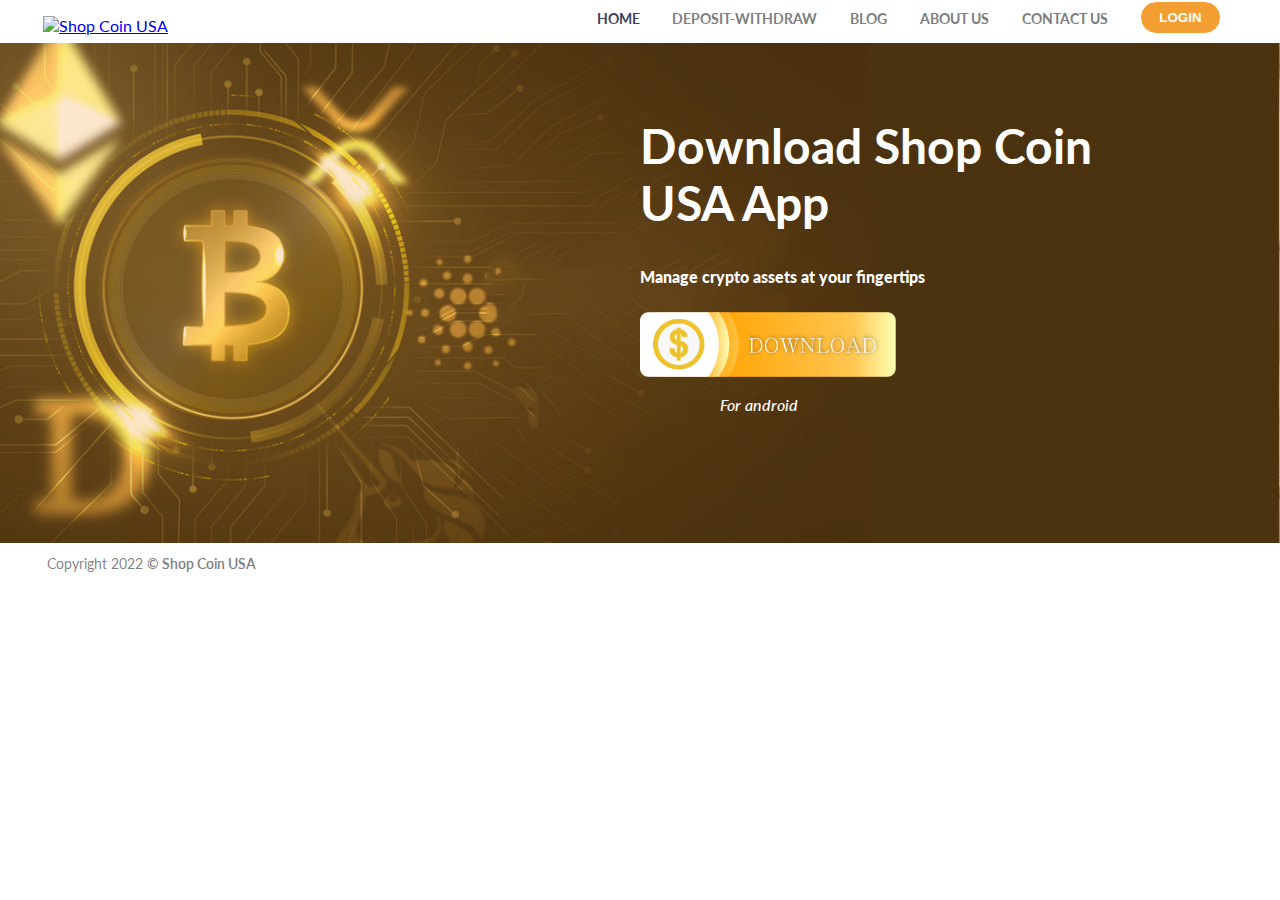
==== index.html @ 6541b502 "mt-upload" ====
<!DOCTYPE html>
<html lang="en">

<head>
    <meta charset="UTF-8">
    <meta http-equiv="X-UA-Compatible" content="IE=edge">
    <meta name="viewport" content="width=device-width, initial-scale=1.0">
    <link rel="stylesheet" href="./assets/css/grid.css">
    <link rel="stylesheet" href="./assets/css/style.css">
    <link rel="preconnect" href="https://fonts.googleapis.com">
    <link rel="preconnect" href="https://fonts.googleapis.com">
    <link rel="preconnect" href="https://fonts.gstatic.com" crossorigin>
    <link
        href="https://fonts.googleapis.com/css2?family=Lato:ital,wght@0,100;0,300;0,400;0,700;0,900;1,300;1,400;1,700&family=Montserrat:ital,wght@0,400;0,500;0,600;0,700;1,400;1,500;1,600&display=swap"
        rel="stylesheet">
    <title>Shop coin USA</title>
    <link rel="stylesheet" href="./assets/font/themify-icons-font/themify-icons/themify-icons.css">
</head>

<body>
    <div class="main">
        <header class="header">
            <div class="grid wide">
                <div class="header-wrap">
                    <nav class="header-inner">
                        <label for="navbar_moblie" class="navbar-icon">
                            <svg xmlns="http://www.w3.org/2000/svg" viewBox="0 0 448 512">
                                <!--! Font Awesome Pro 6.1.1 by @fontawesome - https://fontawesome.com License - https://fontawesome.com/license (Commercial License) Copyright 2022 Fonticons, Inc. -->
                                <path
                                    d="M0 96C0 78.33 14.33 64 32 64H416C433.7 64 448 78.33 448 96C448 113.7 433.7 128 416 128H32C14.33 128 0 113.7 0 96zM0 256C0 238.3 14.33 224 32 224H416C433.7 224 448 238.3 448 256C448 273.7 433.7 288 416 288H32C14.33 288 0 273.7 0 256zM416 448H32C14.33 448 0 433.7 0 416C0 398.3 14.33 384 32 384H416C433.7 384 448 398.3 448 416C448 433.7 433.7 448 416 448z" />
                            </svg>
                        </label>
                        <input type="checkbox" hidden name="" class="navbar_moblie-input" id="navbar_moblie">
                        <label for="navbar_moblie" class="nav-overlay">
                        </label>
                        <div class="header-logo">
                            <a href="index.html">
                                <img width="200" height="65"
                                    src="http://shopcoinusa.com/wp-content/uploads/2021/12/logo-e1640592718566.png"
                                    class="header_logo header-logo" alt="Shop Coin USA">
                            </a>
                        </div>
                        <nav class="nav__pc">
                            <ul class=" header-list">
                                <li class="header-item active">
                                    <a href="index.html" class="header-item-link">HOME</a>
                                </li>
                                <li class="header-item">
                                    <a href="deposit.html" class="header-item-link">DEPOSIT-WITHDRAW</a>
                                </li>
                                <li class="header-item">
                                    <a href="blog.html" class="header-item-link">BLOG</a>
                                </li>
                                <li class="header-item">
                                    <a href="about.html" class="header-item-link">ABOUT US </a>
                                </li>
                                <li class="header-item">
                                    <a href="contact.html" class="header-item-link">CONTACT US </a>
                                </li>
                                <li class="header-item">
                                    <a href="login.html"><button class="btn-login">LOGIN</button> </a>
                                </li>

                            </ul>

                        </nav>

                        <!-- nav mobile -->

                        <!-- Nav Mobile -->
                        <nav class="nav__mobile">
                            <ul class="mobile-header-list">
                                <li class="header-item active">
                                    <a href="index.html" class="mobile_header-item-link">HOME</a>
                                </li>
                                <li class="header-item">
                                    <a href="deposit.html" class="mobile_header-item-link">DEPOSIT-WITHDRAW</a>
                                </li>
                                <li class="header-item">
                                    <a href="blog.html" class="mobile_header-item-link">BLOG</a>
                                </li>
                                <li class="header-item">
                                    <a href="about.html" class="mobile_header-item-link">ABOUT US </a>
                                </li>
                                <li class="header-item">
                                    <a href="contact.html" class="mobile_header-item-link">CONTACT US </a>
                                </li>
                                <li class="header-item">
                                    <a href="login.html"><button class="btn-login">LOGIN</button> </a>
                                </li>

                            </ul>
                            <label for="navbar_moblie" class="nav__mobile-close">
                                <svg xmlns="http://www.w3.org/2000/svg" viewBox="0 0 320 512">
                                    <!--! Font Awesome Pro 6.1.1 by @fontawesome - https://fontawesome.com License - https://fontawesome.com/license (Commercial License) Copyright 2022 Fonticons, Inc. -->
                                    <path
                                        d="M310.6 361.4c12.5 12.5 12.5 32.75 0 45.25C304.4 412.9 296.2 416 288 416s-16.38-3.125-22.62-9.375L160 301.3L54.63 406.6C48.38 412.9 40.19 416 32 416S15.63 412.9 9.375 406.6c-12.5-12.5-12.5-32.75 0-45.25l105.4-105.4L9.375 150.6c-12.5-12.5-12.5-32.75 0-45.25s32.75-12.5 45.25 0L160 210.8l105.4-105.4c12.5-12.5 32.75-12.5 45.25 0s12.5 32.75 0 45.25l-105.4 105.4L310.6 361.4z" />
                                </svg>
                            </label>

                        </nav>
                    </nav>
                </div>
            </div>
        </header>
        <div class="container">
            <div class="body-wrap ">
                <div class="bg-overlay">
                    <div class="body-inner">
                        <div class="body-inner-left c-6">
                        </div>
                        <div class="body-inner-right c-6">
                            <h3 class="body-inner-right-title">
                                Download Shop Coin USA App
                            </h3>
                            <p class="body-inner-right-desc">
                                <strong>Manage crypto assets at your fingertips</strong>
                            </p>
                            <img src="./assets/img/nut.png" alt="" class="body-inner-right-img">
                            <p class="body-inner-right-for">
                                For android
                            </p>
                        </div>
                    </div>
                </div>
            </div>
        </div>
        <footer class=" footer">
            <div class="grid wide">
                <p>Copyright 2022 <a href="" class="footer-link">© Shop Coin USA</a></p>

            </div>
        </footer>
    </div>
    <script>
        // chuyen tab-header
        const $ = document.querySelector.bind(document)
        const $$ = document.querySelectorAll.bind(document)
        const headerItem = $$('.header-item')

        const headerItemActive = $('.header-item.active')

        headerItem.forEach((item, index) => {
            item.onclick = function () {
                $('.header-item.active').classList.remove('active')
                console.log(headerItem)

                // line.style.left = this.offsetLeft + "px"
                // line.style.width = this.offsetWidth + "px"

                this.classList.add('active')
            }
        })

    </script>
</body>

</html>
---- assets/css/grid.css ----
.grid {
    width: 100%;
    display: block;
    padding: 0;
}

.grid.wide {
    max-width: 1210px;
    margin: 0 auto;
}

.row {
    display: flex;
    flex-wrap: wrap;
    margin-left: -4px;
    margin-right: -4px;
}

.row.no-gutters {
    margin-left: 0;
    margin-right: 0;
}

.col {
    padding-left: 4px;
    padding-right: 4px;
}

.row.no-gutters .col {
    padding-left: 0;
    padding-right: 0;
}

.c-0 {
    display: none;
}

.c-1 {
    flex: 0 0 8.33333%;
    max-width: 8.33333%;
}

.c-2 {
    flex: 0 0 16.66667%;
    max-width: 16.66667%;
}

.c-3 {
    flex: 0 0 25%;
    max-width: 25%;
}

.c-4 {
    flex: 0 0 33.33333%;
    max-width: 33.33333%;
}

.c-5 {
    flex: 0 0 41.66667%;
    max-width: 41.66667%;
}

.c-6 {
    flex: 0 0 50%;
    max-width: 50%;
}

.c-7 {
    flex: 0 0 58.33333%;
    max-width: 58.33333%;
}

.c-8 {
    flex: 0 0 66.66667%;
    max-width: 66.66667%;
}

.c-9 {
    flex: 0 0 75%;
    max-width: 75%;
}

.c-10 {
    flex: 0 0 83.33333%;
    max-width: 83.33333%;
}

.c-11 {
    flex: 0 0 91.66667%;
    max-width: 91.66667%;
}

.c-12 {
    flex: 0 0 100%;
    max-width: 100%;
}

.c-o-1 {
    margin-left: 8.33333%;
}

.c-o-2 {
    margin-left: 16.66667%;
}

.c-o-3 {
    margin-left: 25%;
}

.c-o-4 {
    margin-left: 33.33333%;
}

.c-o-5 {
    margin-left: 41.66667%;
}

.c-o-6 {
    margin-left: 50%;
}

.c-o-7 {
    margin-left: 58.33333%;
}

.c-o-8 {
    margin-left: 66.66667%;
}

.c-o-9 {
    margin-left: 75%;
}

.c-o-10 {
    margin-left: 83.33333%;
}

.c-o-11 {
    margin-left: 91.66667%;
}

/* >= Tablet */
@media (min-width: 740px) {
    .row {
        margin-left: -8px;
        margin-right: -8px;
    }

    .col {
        padding-left: 8px;
        padding-right: 8px;
    }

    .m-0 {
        display: none;
    }

    .m-1,
    .m-2,
    .m-3,
    .m-4,
    .m-5,
    .m-6,
    .m-7,
    .m-8,
    .m-9,
    .m-10,
    .m-11,
    .m-12 {
        display: block;
    }

    .m-1 {
        flex: 0 0 8.33333%;
        max-width: 8.33333%;
    }

    .m-2 {
        flex: 0 0 16.66667%;
        max-width: 16.66667%;
    }

    .m-3 {
        flex: 0 0 25%;
        max-width: 25%;
    }

    .m-4 {
        flex: 0 0 33.33333%;
        max-width: 33.33333%;
    }

    .m-5 {
        flex: 0 0 41.66667%;
        max-width: 41.66667%;
    }

    .m-6 {
        flex: 0 0 50%;
        max-width: 50%;
    }

    .m-7 {
        flex: 0 0 58.33333%;
        max-width: 58.33333%;
    }

    .m-8 {
        flex: 0 0 66.66667%;
        max-width: 66.66667%;
    }

    .m-9 {
        flex: 0 0 75%;
        max-width: 75%;
    }

    .m-10 {
        flex: 0 0 83.33333%;
        max-width: 83.33333%;
    }

    .m-11 {
        flex: 0 0 91.66667%;
        max-width: 91.66667%;
    }

    .m-12 {
        flex: 0 0 100%;
        max-width: 100%;
    }

    .m-o-1 {
        margin-left: 8.33333%;
    }

    .m-o-2 {
        margin-left: 16.66667%;
    }

    .m-o-3 {
        margin-left: 25%;
    }

    .m-o-4 {
        margin-left: 33.33333%;
    }

    .m-o-5 {
        margin-left: 41.66667%;
    }

    .m-o-6 {
        margin-left: 50%;
    }

    .m-o-7 {
        margin-left: 58.33333%;
    }

    .m-o-8 {
        margin-left: 66.66667%;
    }

    .m-o-9 {
        margin-left: 75%;
    }

    .m-o-10 {
        margin-left: 83.33333%;
    }

    .m-o-11 {
        margin-left: 91.66667%;
    }
}

/* PC medium resolution > */
@media (min-width: 1113px) {
    .row {
        margin-left: -12px;
        margin-right: -12px;
    }

    .row.sm-gutter {
        margin-left: -5px;
        margin-right: -5px;
    }

    .col {
        padding-left: 12px;
        padding-right: 12px;
    }

    .row.sm-gutter .col {
        padding-left: 5px;
        padding-right: 5px;
    }

    .l-0 {
        display: none;
    }

    .l-1,
    .l-2,
    .l-2-4,
    .l-3,
    .l-4,
    .l-5,
    .l-6,
    .l-7,
    .l-8,
    .l-9,
    .l-10,
    .l-11,
    .l-12 {
        display: block;
    }

    .l-1 {
        flex: 0 0 8.33333%;
        max-width: 8.33333%;
    }

    .l-2 {
        flex: 0 0 16.66667%;
        max-width: 16.66667%;
    }

    .l-2-4 {
        flex: 0 0 20%;
        max-width: 20%;
    }

    .l-3 {
        flex: 0 0 25%;
        max-width: 25%;
    }

    .l-4 {
        flex: 0 0 33.33333%;
        max-width: 33.33333%;
    }

    .l-5 {
        flex: 0 0 41.66667%;
        max-width: 41.66667%;
    }

    .l-6 {
        flex: 0 0 50%;
        max-width: 50%;
    }

    .l-7 {
        flex: 0 0 58.33333%;
        max-width: 58.33333%;
    }

    .l-8 {
        flex: 0 0 66.66667%;
        max-width: 66.66667%;
    }

    .l-9 {
        flex: 0 0 75%;
        max-width: 75%;
    }

    .l-10 {
        flex: 0 0 83.33333%;
        max-width: 83.33333%;
    }

    .l-11 {
        flex: 0 0 91.66667%;
        max-width: 91.66667%;
    }

    .l-12 {
        flex: 0 0 100%;
        max-width: 100%;
    }

    .l-o-1 {
        margin-left: 8.33333%;
    }

    .l-o-2 {
        margin-left: 16.66667%;
    }

    .l-o-3 {
        margin-left: 25%;
    }

    .l-o-4 {
        margin-left: 33.33333%;
    }

    .l-o-5 {
        margin-left: 41.66667%;
    }

    .l-o-6 {
        margin-left: 50%;
    }

    .l-o-7 {
        margin-left: 58.33333%;
    }

    .l-o-8 {
        margin-left: 66.66667%;
    }

    .l-o-9 {
        margin-left: 75%;
    }

    .l-o-10 {
        margin-left: 83.33333%;
    }

    .l-o-11 {
        margin-left: 91.66667%;
    }
}

/* Tablet - PC low resolution */
@media (min-width: 740px) and (max-width: 1023px) {
    .wide {
        width: 644px;
    }
}

/* > PC low resolution */
@media (min-width: 1024px) and (max-width: 1239px) {
    .wide {
        width: 984px;
    }

    .wide .row {
        margin-left: -12px;
        margin-right: -12px;
    }

    .wide .row.sm-gutter {
        margin-left: -5px;
        margin-right: -5px;
    }

    .wide .col {
        padding-left: 12px;
        padding-right: 12px;
    }

    .wide .row.sm-gutter .col {
        padding-left: 5px;
        padding-right: 5px;
    }

    .wide .l-0 {
        display: none;
    }

    .wide .l-1,
    .wide .l-2,
    .wide .l-2-4,
    .wide .l-3,
    .wide .l-4,
    .wide .l-5,
    .wide .l-6,
    .wide .l-7,
    .wide .l-8,
    .wide .l-9,
    .wide .l-10,
    .wide .l-11,
    .wide .l-12 {
        display: block;
    }

    .wide .l-1 {
        flex: 0 0 8.33333%;
        max-width: 8.33333%;
    }

    .wide .l-2 {
        flex: 0 0 16.66667%;
        max-width: 16.66667%;
    }

    .wide .l-2-4 {
        flex: 0 0 20%;
        max-width: 20%;
    }

    .wide .l-3 {
        flex: 0 0 25%;
        max-width: 25%;
    }

    .wide .l-4 {
        flex: 0 0 33.33333%;
        max-width: 33.33333%;
    }

    .wide .l-5 {
        flex: 0 0 41.66667%;
        max-width: 41.66667%;
    }

    .wide .l-6 {
        flex: 0 0 50%;
        max-width: 50%;
    }

    .wide .l-7 {
        flex: 0 0 58.33333%;
        max-width: 58.33333%;
    }

    .wide .l-8 {
        flex: 0 0 66.66667%;
        max-width: 66.66667%;
    }

    .wide .l-9 {
        flex: 0 0 75%;
        max-width: 75%;
    }

    .wide .l-10 {
        flex: 0 0 83.33333%;
        max-width: 83.33333%;
    }

    .wide .l-11 {
        flex: 0 0 91.66667%;
        max-width: 91.66667%;
    }

    .wide .l-12 {
        flex: 0 0 100%;
        max-width: 100%;
    }

    .wide .l-o-1 {
        margin-left: 8.33333%;
    }

    .wide .l-o-2 {
        margin-left: 16.66667%;
    }

    .wide .l-o-3 {
        margin-left: 25%;
    }

    .wide .l-o-4 {
        margin-left: 33.33333%;
    }

    .wide .l-o-5 {
        margin-left: 41.66667%;
    }

    .wide .l-o-6 {
        margin-left: 50%;
    }

    .wide .l-o-7 {
        margin-left: 58.33333%;
    }

    .wide .l-o-8 {
        margin-left: 66.66667%;
    }

    .wide .l-o-9 {
        margin-left: 75%;
    }

    .wide .l-o-10 {
        margin-left: 83.33333%;
    }

    .wide .l-o-11 {
        margin-left: 91.66667%;
    }
}
---- assets/css/style.css ----
* {
    padding: 0;
    margin: 0;
    box-sizing: border-box;
}

html {
    scroll-behavior: smooth;
    font-family: 'Lato', sans-serif;
}

/* header */
.header-wrap {
    margin: 0 8px 8px 8px;
}

.header-inner {
    display: flex;
    justify-content: space-between;
    align-items: center;
    max-width: 1210px;

}

.header-logo {
    margin-top: 8px;
}

.header-logo img {
    max-height: 90px;
}

.nav__pc {
    width: 55%;
    display: flex;
}

.header-list {
    display: flex;
    list-style-type: none;
    align-items: center;
    justify-content: space-around;
    width: 100%;

}

.header-item {}

.header-item:hover .header-item-link {
    color: #3c435e;
}

.header-item.active .header-item-link {
    color: #3c435e;
}

.header-item-link {
    padding: 10px 0;
    text-decoration: none;
    font-weight: 700;
    font-size: .9rem;
    color: #7d7e80;
}

.btn-login {
    border: 1px solid;
    color: #fff;
    background-color: #f29e33;
    padding: 8px 18px;
    border-radius: 99px;
    font-weight: 700;
    cursor: pointer;
}


/* body */

.container {
    width: 100%;
    margin: 0;
}

.body-wrap {
    height: 500px;
    width: 100%;
    background-image: url("../img/bg.jpg");
    background-position: center;
    background-repeat: no-repeat;
    background-size: cover;
}

.bg-overlay {
    background-color: rgba(242, 158, 51, 0.25);
    height: 100%;
}

.body-inner {
    display: flex;
    height: 100%;
}

.body-inner-left {}

.body-inner-right {
    display: flex;
    flex-direction: column;
    align-items: start;
    justify-content: center;
}

.body-inner-right-img {
    height: 65px;
    width: 256px;
}

.body-inner-right-title {
    font-size: 3rem;
    font-family: "Lato", sans-serif;
    font-weight: 700;
    flex-wrap: wrap;
    width: 80%;
    margin-top: -40px;
}



.body-inner-right-desc {
    margin-top: 10px;
    font-weight: 700;
    font-size: 1rem;
    padding: 10px 0;
}


.body-inner-right-for {
    margin-top: 18px;
    margin-left: 80px;
    font-style: italic;
    font-size: 1rem;
    font-weight: 500;
}

.body-inner-right-title,
.body-inner-right-desc,
.body-inner-right-for {
    color: #fff;
    margin-bottom: 16px;
}

/* footer */

.footer {
    color: rgba(0, 0, 0, .5);
    padding: 12px 0 15px;
    font-size: .9em;
    margin-left: 24px;
}

.footer-link {
    text-decoration: none;
    font-weight: 600;
    color: #7d7e80;
}


/* reponsive */
.navbar-icon {
    width: 30px;
    height: 30px;
    color: #fff;
    display: none;
    margin-left: 10px;
}

.nav-overlay {
    position: fixed;
    top: 0;
    left: 0;
    right: 0;
    bottom: 0;
    background-color: rgba(0, 0, 0, 0.3);
    display: none;
    animation: fadeIN linear 0.2s;

}

.nav__mobile {
    position: fixed;
    width: 320px;
    max-width: 100%;
    background-color: #fff;
    top: 0;
    left: 0;
    bottom: 0;
    transform: translateX(-100%);
    opacity: 0;
    transition: transform linear 0.2s, opacity ease 0.2s;
}

.navbar_moblie-input:checked~.nav-overlay {
    display: block;
}

.navbar_moblie-input:checked~.nav__mobile {
    transform: translateX(0);
    opacity: 1;
}


.header-item.active .mobile_header-item-link {
    color: #3c435e;
}

.mobile-header-list {
    margin-top: 24px;
    list-style: none;
}

.mobile_header-item-link {
    text-decoration: none;
    color: #7d7e80;
    padding: 16px;
    font-size: .8rem;
    font-weight: 600;
    /* border-bottom: 1px solid #ccc; */
    display: block;

}


.header-item:hover .mobile_header-item-link {
    background-color: #f4f3f3;

}

.nav__mobile-close {
    width: 20px;
    height: 20px;
    position: absolute;
    color: #666;
    top: 10px;
    right: 15px;
    cursor: pointer;
}


@media (max-width:1024px) {
    .navbar-icon {
        display: block;
    }

    .nav__pc {
        display: none;
    }

}
---- assets/font/themify-icons-font/themify-icons/themify-icons.css ----
@font-face {
	font-family: 'themify';
	src:url('fonts/themify.eot?-fvbane');
	src:url('fonts/themify.eot?#iefix-fvbane') format('embedded-opentype'),
		url('fonts/themify.woff?-fvbane') format('woff'),
		url('fonts/themify.ttf?-fvbane') format('truetype'),
		url('fonts/themify.svg?-fvbane#themify') format('svg');
	font-weight: normal;
	font-style: normal;
}

[class^="ti-"], [class*=" ti-"] {
	font-family: 'themify';
	speak: none;
	font-style: normal;
	font-weight: normal;
	font-variant: normal;
	text-transform: none;
	line-height: 1;

	/* Better Font Rendering =========== */
	-webkit-font-smoothing: antialiased;
	-moz-osx-font-smoothing: grayscale;
}

.ti-wand:before {
	content: "\e600";
}
.ti-volume:before {
	content: "\e601";
}
.ti-user:before {
	content: "\e602";
}
.ti-unlock:before {
	content: "\e603";
}
.ti-unlink:before {
	content: "\e604";
}
.ti-trash:before {
	content: "\e605";
}
.ti-thought:before {
	content: "\e606";
}
.ti-target:before {
	content: "\e607";
}
.ti-tag:before {
	content: "\e608";
}
.ti-tablet:before {
	content: "\e609";
}
.ti-star:before {
	content: "\e60a";
}
.ti-spray:before {
	content: "\e60b";
}
.ti-signal:before {
	content: "\e60c";
}
.ti-shopping-cart:before {
	content: "\e60d";
}
.ti-shopping-cart-full:before {
	content: "\e60e";
}
.ti-settings:before {
	content: "\e60f";
}
.ti-search:before {
	content: "\e610";
}
.ti-zoom-in:before {
	content: "\e611";
}
.ti-zoom-out:before {
	content: "\e612";
}
.ti-cut:before {
	content: "\e613";
}
.ti-ruler:before {
	content: "\e614";
}
.ti-ruler-pencil:before {
	content: "\e615";
}
.ti-ruler-alt:before {
	content: "\e616";
}
.ti-bookmark:before {
	content: "\e617";
}
.ti-bookmark-alt:before {
	content: "\e618";
}
.ti-reload:before {
	content: "\e619";
}
.ti-plus:before {
	content: "\e61a";
}
.ti-pin:before {
	content: "\e61b";
}
.ti-pencil:before {
	content: "\e61c";
}
.ti-pencil-alt:before {
	content: "\e61d";
}
.ti-paint-roller:before {
	content: "\e61e";
}
.ti-paint-bucket:before {
	content: "\e61f";
}
.ti-na:before {
	content: "\e620";
}
.ti-mobile:before {
	content: "\e621";
}
.ti-minus:before {
	content: "\e622";
}
.ti-medall:before {
	content: "\e623";
}
.ti-medall-alt:before {
	content: "\e624";
}
.ti-marker:before {
	content: "\e625";
}
.ti-marker-alt:before {
	content: "\e626";
}
.ti-arrow-up:before {
	content: "\e627";
}
.ti-arrow-right:before {
	content: "\e628";
}
.ti-arrow-left:before {
	content: "\e629";
}
.ti-arrow-down:before {
	content: "\e62a";
}
.ti-lock:before {
	content: "\e62b";
}
.ti-location-arrow:before {
	content: "\e62c";
}
.ti-link:before {
	content: "\e62d";
}
.ti-layout:before {
	content: "\e62e";
}
.ti-layers:before {
	content: "\e62f";
}
.ti-layers-alt:before {
	content: "\e630";
}
.ti-key:before {
	content: "\e631";
}
.ti-import:before {
	content: "\e632";
}
.ti-image:before {
	content: "\e633";
}
.ti-heart:before {
	content: "\e634";
}
.ti-heart-broken:before {
	content: "\e635";
}
.ti-hand-stop:before {
	content: "\e636";
}
.ti-hand-open:before {
	content: "\e637";
}
.ti-hand-drag:before {
	content: "\e638";
}
.ti-folder:before {
	content: "\e639";
}
.ti-flag:before {
	content: "\e63a";
}
.ti-flag-alt:before {
	content: "\e63b";
}
.ti-flag-alt-2:before {
	content: "\e63c";
}
.ti-eye:before {
	content: "\e63d";
}
.ti-export:before {
	content: "\e63e";
}
.ti-exchange-vertical:before {
	content: "\e63f";
}
.ti-desktop:before {
	content: "\e640";
}
.ti-cup:before {
	content: "\e641";
}
.ti-crown:before {
	content: "\e642";
}
.ti-comments:before {
	content: "\e643";
}
.ti-comment:before {
	content: "\e644";
}
.ti-comment-alt:before {
	content: "\e645";
}
.ti-close:before {
	content: "\e646";
}
.ti-clip:before {
	content: "\e647";
}
.ti-angle-up:before {
	content: "\e648";
}
.ti-angle-right:before {
	content: "\e649";
}
.ti-angle-left:before {
	content: "\e64a";
}
.ti-angle-down:before {
	content: "\e64b";
}
.ti-check:before {
	content: "\e64c";
}
.ti-check-box:before {
	content: "\e64d";
}
.ti-camera:before {
	content: "\e64e";
}
.ti-announcement:before {
	content: "\e64f";
}
.ti-brush:before {
	content: "\e650";
}
.ti-briefcase:before {
	content: "\e651";
}
.ti-bolt:before {
	content: "\e652";
}
.ti-bolt-alt:before {
	content: "\e653";
}
.ti-blackboard:before {
	content: "\e654";
}
.ti-bag:before {
	content: "\e655";
}
.ti-move:before {
	content: "\e656";
}
.ti-arrows-vertical:before {
	content: "\e657";
}
.ti-arrows-horizontal:before {
	content: "\e658";
}
.ti-fullscreen:before {
	content: "\e659";
}
.ti-arrow-top-right:before {
	content: "\e65a";
}
.ti-arrow-top-left:before {
	content: "\e65b";
}
.ti-arrow-circle-up:before {
	content: "\e65c";
}
.ti-arrow-circle-right:before {
	content: "\e65d";
}
.ti-arrow-circle-left:before {
	content: "\e65e";
}
.ti-arrow-circle-down:before {
	content: "\e65f";
}
.ti-angle-double-up:before {
	content: "\e660";
}
.ti-angle-double-right:before {
	content: "\e661";
}
.ti-angle-double-left:before {
	content: "\e662";
}
.ti-angle-double-down:before {
	content: "\e663";
}
.ti-zip:before {
	content: "\e664";
}
.ti-world:before {
	content: "\e665";
}
.ti-wheelchair:before {
	content: "\e666";
}
.ti-view-list:before {
	content: "\e667";
}
.ti-view-list-alt:before {
	content: "\e668";
}
.ti-view-grid:before {
	content: "\e669";
}
.ti-uppercase:before {
	content: "\e66a";
}
.ti-upload:before {
	content: "\e66b";
}
.ti-underline:before {
	content: "\e66c";
}
.ti-truck:before {
	content: "\e66d";
}
.ti-timer:before {
	content: "\e66e";
}
.ti-ticket:before {
	content: "\e66f";
}
.ti-thumb-up:before {
	content: "\e670";
}
.ti-thumb-down:before {
	content: "\e671";
}
.ti-text:before {
	content: "\e672";
}
.ti-stats-up:before {
	content: "\e673";
}
.ti-stats-down:before {
	content: "\e674";
}
.ti-split-v:before {
	content: "\e675";
}
.ti-split-h:before {
	content: "\e676";
}
.ti-smallcap:before {
	content: "\e677";
}
.ti-shine:before {
	content: "\e678";
}
.ti-shift-right:before {
	content: "\e679";
}
.ti-shift-left:before {
	content: "\e67a";
}
.ti-shield:before {
	content: "\e67b";
}
.ti-notepad:before {
	content: "\e67c";
}
.ti-server:before {
	content: "\e67d";
}
.ti-quote-right:before {
	content: "\e67e";
}
.ti-quote-left:before {
	content: "\e67f";
}
.ti-pulse:before {
	content: "\e680";
}
.ti-printer:before {
	content: "\e681";
}
.ti-power-off:before {
	content: "\e682";
}
.ti-plug:before {
	content: "\e683";
}
.ti-pie-chart:before {
	content: "\e684";
}
.ti-paragraph:before {
	content: "\e685";
}
.ti-panel:before {
	content: "\e686";
}
.ti-package:before {
	content: "\e687";
}
.ti-music:before {
	content: "\e688";
}
.ti-music-alt:before {
	content: "\e689";
}
.ti-mouse:before {
	content: "\e68a";
}
.ti-mouse-alt:before {
	content: "\e68b";
}
.ti-money:before {
	content: "\e68c";
}
.ti-microphone:before {
	content: "\e68d";
}
.ti-menu:before {
	content: "\e68e";
}
.ti-menu-alt:before {
	content: "\e68f";
}
.ti-map:before {
	content: "\e690";
}
.ti-map-alt:before {
	content: "\e691";
}
.ti-loop:before {
	content: "\e692";
}
.ti-location-pin:before {
	content: "\e693";
}
.ti-list:before {
	content: "\e694";
}
.ti-light-bulb:before {
	content: "\e695";
}
.ti-Italic:before {
	content: "\e696";
}
.ti-info:before {
	content: "\e697";
}
.ti-infinite:before {
	content: "\e698";
}
.ti-id-badge:before {
	content: "\e699";
}
.ti-hummer:before {
	content: "\e69a";
}
.ti-home:before {
	content: "\e69b";
}
.ti-help:before {
	content: "\e69c";
}
.ti-headphone:before {
	content: "\e69d";
}
.ti-harddrives:before {
	content: "\e69e";
}
.ti-harddrive:before {
	content: "\e69f";
}
.ti-gift:before {
	content: "\e6a0";
}
.ti-game:before {
	content: "\e6a1";
}
.ti-filter:before {
	content: "\e6a2";
}
.ti-files:before {
	content: "\e6a3";
}
.ti-file:before {
	content: "\e6a4";
}
.ti-eraser:before {
	content: "\e6a5";
}
.ti-envelope:before {
	content: "\e6a6";
}
.ti-download:before {
	content: "\e6a7";
}
.ti-direction:before {
	content: "\e6a8";
}
.ti-direction-alt:before {
	content: "\e6a9";
}
.ti-dashboard:before {
	content: "\e6aa";
}
.ti-control-stop:before {
	content: "\e6ab";
}
.ti-control-shuffle:before {
	content: "\e6ac";
}
.ti-control-play:before {
	content: "\e6ad";
}
.ti-control-pause:before {
	content: "\e6ae";
}
.ti-control-forward:before {
	content: "\e6af";
}
.ti-control-backward:before {
	content: "\e6b0";
}
.ti-cloud:before {
	content: "\e6b1";
}
.ti-cloud-up:before {
	content: "\e6b2";
}
.ti-cloud-down:before {
	content: "\e6b3";
}
.ti-clipboard:before {
	content: "\e6b4";
}
.ti-car:before {
	content: "\e6b5";
}
.ti-calendar:before {
	content: "\e6b6";
}
.ti-book:before {
	content: "\e6b7";
}
.ti-bell:before {
	content: "\e6b8";
}
.ti-basketball:before {
	content: "\e6b9";
}
.ti-bar-chart:before {
	content: "\e6ba";
}
.ti-bar-chart-alt:before {
	content: "\e6bb";
}
.ti-back-right:before {
	content: "\e6bc";
}
.ti-back-left:before {
	content: "\e6bd";
}
.ti-arrows-corner:before {
	content: "\e6be";
}
.ti-archive:before {
	content: "\e6bf";
}
.ti-anchor:before {
	content: "\e6c0";
}
.ti-align-right:before {
	content: "\e6c1";
}
.ti-align-left:before {
	content: "\e6c2";
}
.ti-align-justify:before {
	content: "\e6c3";
}
.ti-align-center:before {
	content: "\e6c4";
}
.ti-alert:before {
	content: "\e6c5";
}
.ti-alarm-clock:before {
	content: "\e6c6";
}
.ti-agenda:before {
	content: "\e6c7";
}
.ti-write:before {
	content: "\e6c8";
}
.ti-window:before {
	content: "\e6c9";
}
.ti-widgetized:before {
	content: "\e6ca";
}
.ti-widget:before {
	content: "\e6cb";
}
.ti-widget-alt:before {
	content: "\e6cc";
}
.ti-wallet:before {
	content: "\e6cd";
}
.ti-video-clapper:before {
	content: "\e6ce";
}
.ti-video-camera:before {
	content: "\e6cf";
}
.ti-vector:before {
	content: "\e6d0";
}
.ti-themify-logo:before {
	content: "\e6d1";
}
.ti-themify-favicon:before {
	content: "\e6d2";
}
.ti-themify-favicon-alt:before {
	content: "\e6d3";
}
.ti-support:before {
	content: "\e6d4";
}
.ti-stamp:before {
	content: "\e6d5";
}
.ti-split-v-alt:before {
	content: "\e6d6";
}
.ti-slice:before {
	content: "\e6d7";
}
.ti-shortcode:before {
	content: "\e6d8";
}
.ti-shift-right-alt:before {
	content: "\e6d9";
}
.ti-shift-left-alt:before {
	content: "\e6da";
}
.ti-ruler-alt-2:before {
	content: "\e6db";
}
.ti-receipt:before {
	content: "\e6dc";
}
.ti-pin2:before {
	content: "\e6dd";
}
.ti-pin-alt:before {
	content: "\e6de";
}
.ti-pencil-alt2:before {
	content: "\e6df";
}
.ti-palette:before {
	content: "\e6e0";
}
.ti-more:before {
	content: "\e6e1";
}
.ti-more-alt:before {
	content: "\e6e2";
}
.ti-microphone-alt:before {
	content: "\e6e3";
}
.ti-magnet:before {
	content: "\e6e4";
}
.ti-line-double:before {
	content: "\e6e5";
}
.ti-line-dotted:before {
	content: "\e6e6";
}
.ti-line-dashed:before {
	content: "\e6e7";
}
.ti-layout-width-full:before {
	content: "\e6e8";
}
.ti-layout-width-default:before {
	content: "\e6e9";
}
.ti-layout-width-default-alt:before {
	content: "\e6ea";
}
.ti-layout-tab:before {
	content: "\e6eb";
}
.ti-layout-tab-window:before {
	content: "\e6ec";
}
.ti-layout-tab-v:before {
	content: "\e6ed";
}
.ti-layout-tab-min:before {
	content: "\e6ee";
}
.ti-layout-slider:before {
	content: "\e6ef";
}
.ti-layout-slider-alt:before {
	content: "\e6f0";
}
.ti-layout-sidebar-right:before {
	content: "\e6f1";
}
.ti-layout-sidebar-none:before {
	content: "\e6f2";
}
.ti-layout-sidebar-left:before {
	content: "\e6f3";
}
.ti-layout-placeholder:before {
	content: "\e6f4";
}
.ti-layout-menu:before {
	content: "\e6f5";
}
.ti-layout-menu-v:before {
	content: "\e6f6";
}
.ti-layout-menu-separated:before {
	content: "\e6f7";
}
.ti-layout-menu-full:before {
	content: "\e6f8";
}
.ti-layout-media-right-alt:before {
	content: "\e6f9";
}
.ti-layout-media-right:before {
	content: "\e6fa";
}
.ti-layout-media-overlay:before {
	content: "\e6fb";
}
.ti-layout-media-overlay-alt:before {
	content: "\e6fc";
}
.ti-layout-media-overlay-alt-2:before {
	content: "\e6fd";
}
.ti-layout-media-left-alt:before {
	content: "\e6fe";
}
.ti-layout-media-left:before {
	content: "\e6ff";
}
.ti-layout-media-center-alt:before {
	content: "\e700";
}
.ti-layout-media-center:before {
	content: "\e701";
}
.ti-layout-list-thumb:before {
	content: "\e702";
}
.ti-layout-list-thumb-alt:before {
	content: "\e703";
}
.ti-layout-list-post:before {
	content: "\e704";
}
.ti-layout-list-large-image:before {
	content: "\e705";
}
.ti-layout-line-solid:before {
	content: "\e706";
}
.ti-layout-grid4:before {
	content: "\e707";
}
.ti-layout-grid3:before {
	content: "\e708";
}
.ti-layout-grid2:before {
	content: "\e709";
}
.ti-layout-grid2-thumb:before {
	content: "\e70a";
}
.ti-layout-cta-right:before {
	content: "\e70b";
}
.ti-layout-cta-left:before {
	content: "\e70c";
}
.ti-layout-cta-center:before {
	content: "\e70d";
}
.ti-layout-cta-btn-right:before {
	content: "\e70e";
}
.ti-layout-cta-btn-left:before {
	content: "\e70f";
}
.ti-layout-column4:before {
	content: "\e710";
}
.ti-layout-column3:before {
	content: "\e711";
}
.ti-layout-column2:before {
	content: "\e712";
}
.ti-layout-accordion-separated:before {
	content: "\e713";
}
.ti-layout-accordion-merged:before {
	content: "\e714";
}
.ti-layout-accordion-list:before {
	content: "\e715";
}
.ti-ink-pen:before {
	content: "\e716";
}
.ti-info-alt:before {
	content: "\e717";
}
.ti-help-alt:before {
	content: "\e718";
}
.ti-headphone-alt:before {
	content: "\e719";
}
.ti-hand-point-up:before {
	content: "\e71a";
}
.ti-hand-point-right:before {
	content: "\e71b";
}
.ti-hand-point-left:before {
	content: "\e71c";
}
.ti-hand-point-down:before {
	content: "\e71d";
}
.ti-gallery:before {
	content: "\e71e";
}
.ti-face-smile:before {
	content: "\e71f";
}
.ti-face-sad:before {
	content: "\e720";
}
.ti-credit-card:before {
	content: "\e721";
}
.ti-control-skip-forward:before {
	content: "\e722";
}
.ti-control-skip-backward:before {
	content: "\e723";
}
.ti-control-record:before {
	content: "\e724";
}
.ti-control-eject:before {
	content: "\e725";
}
.ti-comments-smiley:before {
	content: "\e726";
}
.ti-brush-alt:before {
	content: "\e727";
}
.ti-youtube:before {
	content: "\e728";
}
.ti-vimeo:before {
	content: "\e729";
}
.ti-twitter:before {
	content: "\e72a";
}
.ti-time:before {
	content: "\e72b";
}
.ti-tumblr:before {
	content: "\e72c";
}
.ti-skype:before {
	content: "\e72d";
}
.ti-share:before {
	content: "\e72e";
}
.ti-share-alt:before {
	content: "\e72f";
}
.ti-rocket:before {
	content: "\e730";
}
.ti-pinterest:before {
	content: "\e731";
}
.ti-new-window:before {
	content: "\e732";
}
.ti-microsoft:before {
	content: "\e733";
}
.ti-list-ol:before {
	content: "\e734";
}
.ti-linkedin:before {
	content: "\e735";
}
.ti-layout-sidebar-2:before {
	content: "\e736";
}
.ti-layout-grid4-alt:before {
	content: "\e737";
}
.ti-layout-grid3-alt:before {
	content: "\e738";
}
.ti-layout-grid2-alt:before {
	content: "\e739";
}
.ti-layout-column4-alt:before {
	content: "\e73a";
}
.ti-layout-column3-alt:before {
	content: "\e73b";
}
.ti-layout-column2-alt:before {
	content: "\e73c";
}
.ti-instagram:before {
	content: "\e73d";
}
.ti-google:before {
	content: "\e73e";
}
.ti-github:before {
	content: "\e73f";
}
.ti-flickr:before {
	content: "\e740";
}
.ti-facebook:before {
	content: "\e741";
}
.ti-dropbox:before {
	content: "\e742";
}
.ti-dribbble:before {
	content: "\e743";
}
.ti-apple:before {
	content: "\e744";
}
.ti-android:before {
	content: "\e745";
}
.ti-save:before {
	content: "\e746";
}
.ti-save-alt:before {
	content: "\e747";
}
.ti-yahoo:before {
	content: "\e748";
}
.ti-wordpress:before {
	content: "\e749";
}
.ti-vimeo-alt:before {
	content: "\e74a";
}
.ti-twitter-alt:before {
	content: "\e74b";
}
.ti-tumblr-alt:before {
	content: "\e74c";
}
.ti-trello:before {
	content: "\e74d";
}
.ti-stack-overflow:before {
	content: "\e74e";
}
.ti-soundcloud:before {
	content: "\e74f";
}
.ti-sharethis:before {
	content: "\e750";
}
.ti-sharethis-alt:before {
	content: "\e751";
}
.ti-reddit:before {
	content: "\e752";
}
.ti-pinterest-alt:before {
	content: "\e753";
}
.ti-microsoft-alt:before {
	content: "\e754";
}
.ti-linux:before {
	content: "\e755";
}
.ti-jsfiddle:before {
	content: "\e756";
}
.ti-joomla:before {
	content: "\e757";
}
.ti-html5:before {
	content: "\e758";
}
.ti-flickr-alt:before {
	content: "\e759";
}
.ti-email:before {
	content: "\e75a";
}
.ti-drupal:before {
	content: "\e75b";
}
.ti-dropbox-alt:before {
	content: "\e75c";
}
.ti-css3:before {
	content: "\e75d";
}
.ti-rss:before {
	content: "\e75e";
}
.ti-rss-alt:before {
	content: "\e75f";
}
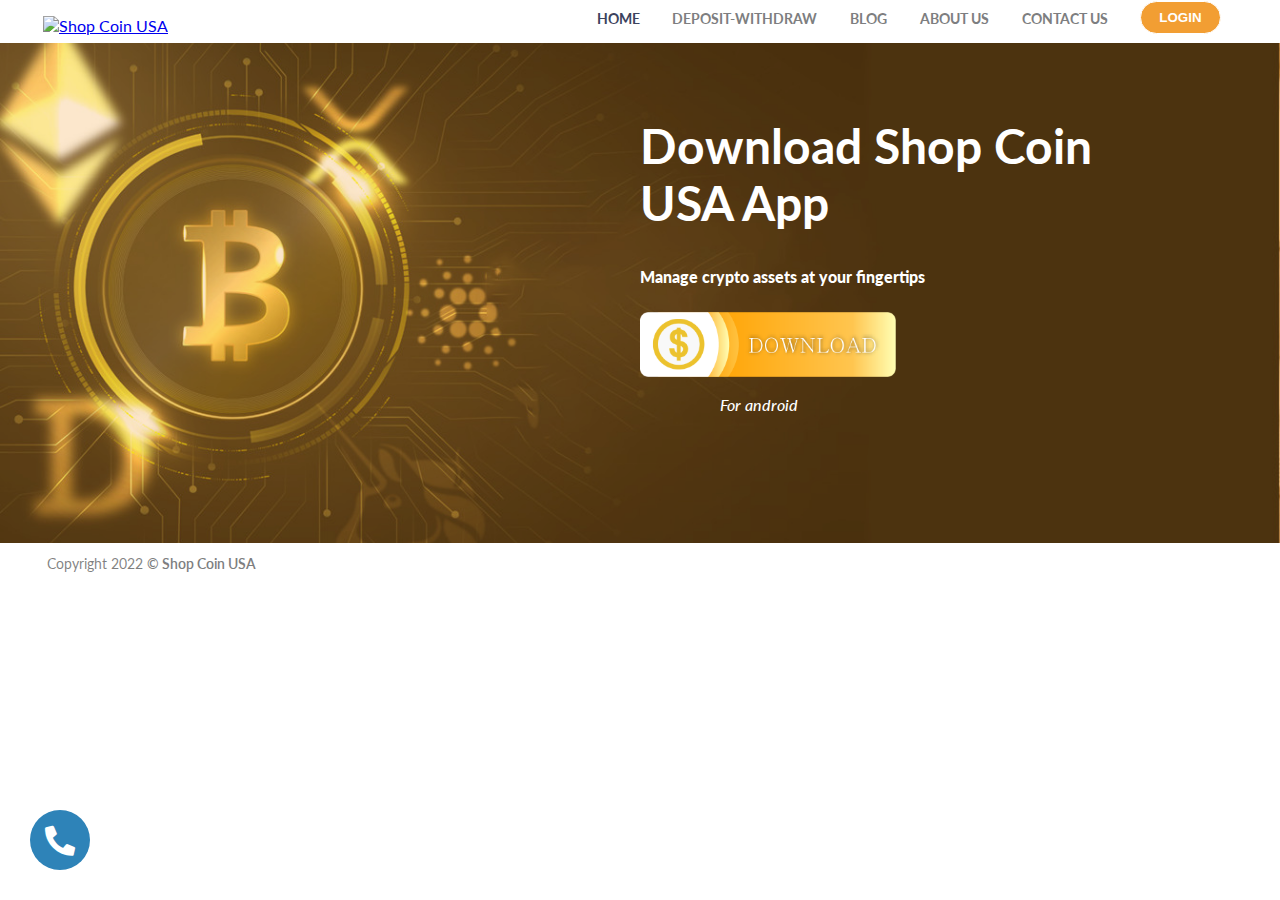
==== commit 209f41b5: "mt-animate" ====
--- a/index.html
+++ b/index.html
@@ -14,6 +14,7 @@
         href="https://fonts.googleapis.com/css2?family=Lato:ital,wght@0,100;0,300;0,400;0,700;0,900;1,300;1,400;1,700&family=Montserrat:ital,wght@0,400;0,500;0,600;0,700;1,400;1,500;1,600&display=swap"
         rel="stylesheet">
     <title>Shop coin USA</title>
+    <link rel="stylesheet" href="./assets/font/fontawesome-free-5.15.4-web/fontawesome-free-5.15.4-web/css/all.css">
     <link rel="stylesheet" href="./assets/font/themify-icons-font/themify-icons/themify-icons.css">
 </head>
 
@@ -125,6 +126,11 @@
                 </div>
             </div>
         </div>
+        <div class="footer-call">
+            <a href="" class="footer-call-link">
+                <i class="footer-call-icon fas fa-phone-alt"></i>
+            </a>
+        </div>
         <footer class=" footer">
             <div class="grid wide">
                 <p>Copyright 2022 <a href="" class="footer-link">© Shop Coin USA</a></p>
--- a/assets/css/style.css
+++ b/assets/css/style.css
@@ -244,6 +244,80 @@
 }
 
 
+
+/* call */
+
+.footer-call {
+    position: fixed;
+    display: flex;
+    z-index: 1;
+    bottom: 30px;
+    left: 30px;
+    width: 60px;
+    height: 60px;
+    border-radius: 50%;
+    justify-content: center;
+    align-items: center;
+    background-color: #2e83b8;
+    animation: ring ease 0.8s;
+    animation-delay: 5s;
+    animation-direction: alternate;
+    animation-iteration-count: infinite;
+}
+
+.footer-call:hover {
+    background-color: #f75e5a;
+    animation: ring--hover ease 0.8s;
+    animation-direction: alternate;
+    animation-iteration-count: infinite;
+}
+
+.footer-call-link {
+    color: #fff;
+    font-size: 30px;
+    text-decoration: none;
+}
+
+
+/* animation */
+@keyframes ring {
+    from {
+        box-shadow: 0;
+        transform: rotate(45deg);
+    }
+
+    to {
+        box-shadow: 0px 1px 5px 10px #8cc6eb;
+        transform: rotate(0);
+    }
+}
+
+@keyframes ring--hover {
+    25% {
+        box-shadow: 0;
+        transform: rotate(0deg);
+    }
+
+    50% {
+        box-shadow: 0px 1px 5px 10px #ec8c89;
+        transform: rotate(45deg);
+    }
+
+    75% {
+        box-shadow: 0px 1px 5px 10px #ec8c89;
+        transform: rotate(0deg);
+    }
+
+    100% {
+        box-shadow: 0px 1px 5px 10px #ec8c89;
+        transform: rotate(45deg);
+
+    }
+}
+
+
+
+
 @media (max-width:1024px) {
     .navbar-icon {
         display: block;
@@ -253,4 +327,8 @@
         display: none;
     }
 
+    .btn-login {
+        margin: 4px 0 0 120px;
+    }
+
 }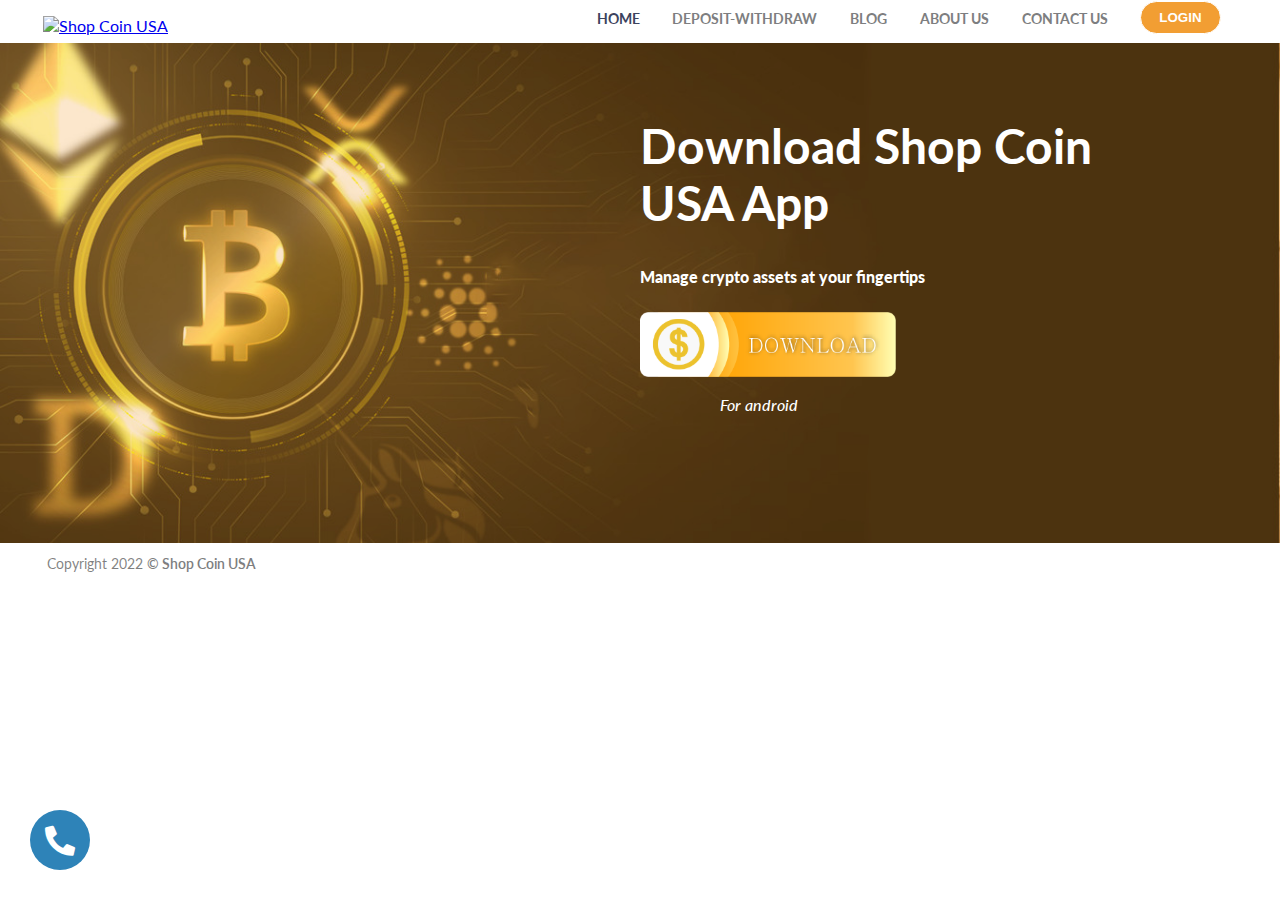
==== commit f411977a: "mt-updatedd" ====
--- a/index.html
+++ b/index.html
@@ -10,12 +10,17 @@
     <link rel="preconnect" href="https://fonts.googleapis.com">
     <link rel="preconnect" href="https://fonts.googleapis.com">
     <link rel="preconnect" href="https://fonts.gstatic.com" crossorigin>
+    <link rel="stylesheet" href="https://cdnjs.cloudflare.com/ajax/libs/font-awesome/5.15.4/css/all.min.css" />
     <link
         href="https://fonts.googleapis.com/css2?family=Lato:ital,wght@0,100;0,300;0,400;0,700;0,900;1,300;1,400;1,700&family=Montserrat:ital,wght@0,400;0,500;0,600;0,700;1,400;1,500;1,600&display=swap"
         rel="stylesheet">
+    <link rel="stylesheet" href="./assets/font/themify-icons-font/themify-icons/themify-icons.css">
+    <link rel="stylesheet" href="./assets/font/fontawesome-free-5.15.4-web/fontawesome-free-5.15.4-web/css/all.min.css">
+    <link rel="stylesheet" href="https://cdnjs.cloudflare.com/ajax/libs/animate.css/4.0.0/animate.compat.css" />
+    <link rel='stylesheet' href='https://cdn.rawgit.com/daneden/animate.css/v3.1.0/animate.min.css'>
+    <script src='https://cdn.rawgit.com/matthieua/WOW/1.0.1/dist/wow.min.js'></script>
     <title>Shop coin USA</title>
-    <link rel="stylesheet" href="./assets/font/fontawesome-free-5.15.4-web/fontawesome-free-5.15.4-web/css/all.css">
-    <link rel="stylesheet" href="./assets/font/themify-icons-font/themify-icons/themify-icons.css">
+
 </head>
 
 <body>
